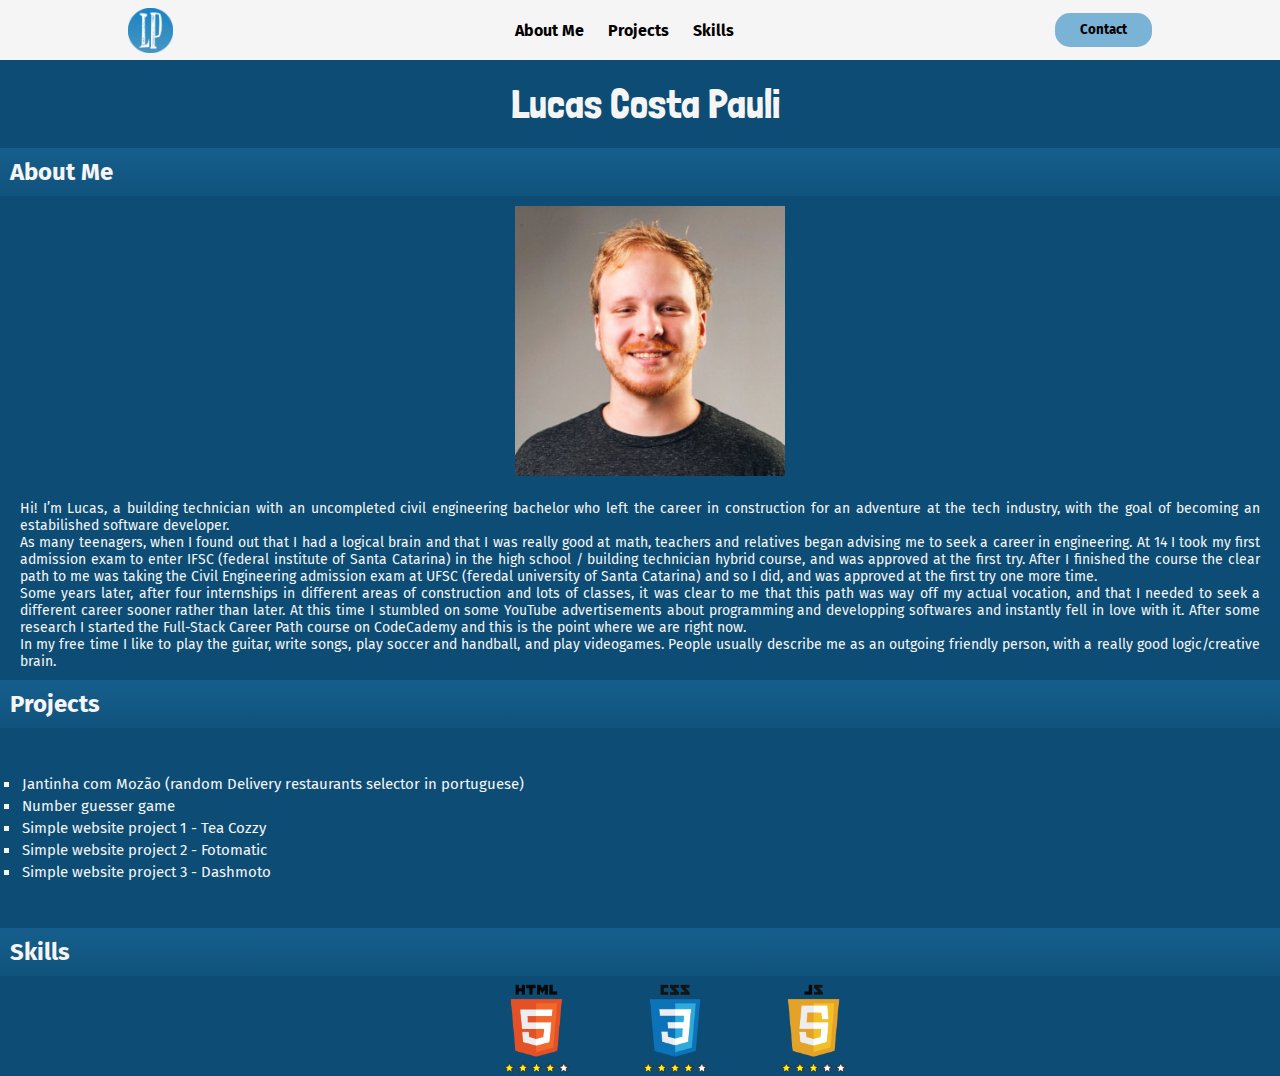
==== index.html @ 15419826 "index.html" ====
<!DOCTYPE html>
<html lang="en">
    <head>
        <meta charset="UTF-8">
        <meta http-equiv="X-UA-Compatible" content="IE=edge">
        <meta name="viewport" content="width=device-width, initial-scale=1.0">
        <title>Lucas Pauli</title>
        <link rel="SHORTCUT ICON" href="./Resources/images/SUWAVE LOGO.png" type="image/x-icon" />
        <link rel="ICON" href="./Resources/LP logo.png" type="image/ico" />
        <link href="./style.css" rel="stylesheet">
        <link rel="preconnect" href="https://fonts.googleapis.com">
        <link rel="preconnect" href="https://fonts.gstatic.com" crossorigin>
        <link href="https://fonts.googleapis.com/css2?family=Fira+Sans:ital,wght@0,100;0,200;0,300;0,400;0,500;0,600;0,700;0,800;0,900;1,100;1,200;1,300;1,400;1,500;1,600;1,700;1,800;1,900&family=Londrina+Solid:wght@100;300;400;900&display=swap" rel="stylesheet">
      </head>
      <body>
        <header class="header">
                <img class="logo" src="./Resources/LP logo.png" alt="Imagem não disponível">   
                <nav>
                    <ul class="navlist">
                        <li><a href="#aboutme">About Me</a></li>
                        <li><a href="#projects">Projects</a></li>
                        <li><a href="#skills">Skills</a></li>
                     </ul>
                </nav>
                <a class="cta" href="./contact.html"><button>Contact</button></a>
        </header>
        <article>
            <script src="script.js"></script>
            <div class="title" id="title" >
                <h1>Lucas Costa Pauli</h1>
            </div>
        <div class="container">

            <div class="aboutme" id="aboutme">
                <h2 class="subtitle">About Me</h2>
            </div>

            <div class="aboutmeimg">
                <img src="./Resources/Lucas Pauli profile pic.jpg" alt="profile picture">
            </div>

            <div class="aboutmecontent">
                <p>Hi! I’m Lucas, a building technician with an uncompleted civil engineering bachelor who left the career in construction for an adventure at the tech industry, with the goal of becoming an estabilished software developer.<br>
                As many teenagers, when I found out that I had a logical brain and that I was really good at math, teachers and relatives began advising me to seek a career in engineering. At 14 I took my first admission exam to enter IFSC (federal institute of Santa Catarina) in the high school / building technician hybrid course, and was approved at the first try. After I finished the course the clear path to me was taking the Civil Engineering admission exam at UFSC (feredal university of Santa Catarina) and so I did, and was approved at the first try one more time.<br>
                Some years later, after four internships in different areas of construction and lots of classes, it was clear to me that this path was way off my actual vocation, and that I needed to seek a different career sooner rather than later. At this time I stumbled on some YouTube advertisements about programming and developping softwares and instantly fell in love with it. After some research I started the Full-Stack Career Path course on CodeCademy and this is the point where we are right now.
                <br>In my free time I like to play the guitar, write songs, play soccer and handball, and play videogames. People usually describe me as an outgoing friendly person, with a really good logic/creative brain.
                </p>
            </div>
          

            <div class="projects" id="projects">
              <h2 class="subtitle">Projects</h2>
            </div>

            <div class="projectscontent">
              <ul>
                  <li><a href="https://lucaspaulii.github.io/Jantinha/" title="Click to see the project!" target="_blank" rel="noopener">Jantinha com Mozão (random Delivery restaurants selector in portuguese)</a></li>
                  <li><a href="" title="Click to see the project!" target="_blank" rel="noopener">Number guesser game</a></li>
                  <li><a href="" title="Click to see the project!" target="_blank" rel="noopener">Simple website project 1 - Tea Cozzy</a></li>
                  <li><a href="" title="Click to see the project!" target="_blank" rel="noopener">Simple website project 2 - Fotomatic</a></li>
                  <li><a href="" title="Click to see the project!" target="_blank" rel="noopener">Simple website project 3 - Dashmoto</a></li>
              </ul>
            </div>
          

            <div class="skills" id="skills">
              <h2 class="subtitle">Skills</h2>
            </div>

            <div class="skillscontent">
              <img src="./Resources/HTML habilities.png" width="7%" title="The stars represent the current hability!">
              <img src="./Resources/CSS habilities.png" width="7%" title="The stars represent the current hability!">
              <img src="./Resources/JS habilities.png" width="7%" title="The stars represent the current hability!">
            </div>
        </div>
        </article>
      </body>
---- style.css ----
*{
    box-sizing: border-box;
    margin: 0;
    padding: 0;
}

.header li, .header a, .header button {
    font-family: 'Fira Sans';
    font-weight: bold;
    color: black;
    text-decoration: none;
}

header {
    display: flex;
    justify-content: space-between;
    align-items: center;
    padding: 30px 10%;
    background-color: whitesmoke;
    height: 60px;
}

body {
    background-color: #0D4D75;
    color: whitesmoke;
}

.navlist {
    list-style: none;
}

.navlist li{
    display: inline-block;
    padding-left: 20px;
}

.navlist li a {
    transition: all 0.3s ease 0s;
}

.navlist li a:hover {
    color: #2987C2;
    font-size: 1.2rem;
}

button {
    padding: 9px 25px;
    background-color: rgba(41, 135, 194, 0.6);
    border-radius: 15px;
    border: none;
    cursor: pointer;
    transition: all 0.5s ease 0s;
}
button:hover {
    background-color: rgba(41, 135, 194, 0.9);
    font-size: 1.2rem;
}
.logo {
    width: 45px;
    height: auto;
    transition: all 1.5s ease 0s;
}

.logo:hover {
    left: 50px;
    transform: rotate(360deg);
}

h1 {
    padding: 20px;
    display: flex;
    justify-content: center;
    align-items: baseline;
    font-family: 'Londrina Solid';
    font-weight: 500;
    padding-right: 10px;
    font-size: 2.5rem;
}

.subtitle {
    font-family: 'Fira Sans';
    padding: 10px;
    background-image: linear-gradient(rgba(41, 135, 194, 0.3),rgba(41, 135, 194, 0.1));
}

.container {
    display: grid;
    grid-template-columns: 1fr 2fr;
    grid-template-rows: 7% 42% 7% 21% 7% 16%;
    height: 800px;
    width: 100%;
    align-items: stretch;
    grid-template-areas: 
    "a a"
    "b c"
    "d d"
    "e e"
    "f f"
    "g g"
    ;
}

.aboutme {
    grid-area: a;
}
.aboutmeimg {
    grid-area: b;
    justify-self: center;
    align-self: center;
}
.aboutmeimg img{
    height: 270px;
    padding-left: 20px;
}

.aboutmecontent {
    grid-area: c;
    align-self: center;
    font-family: 'Fira Sans';
    justify-self: center;
    padding: 0 100px;
}

.aboutmecontent p {
    text-align: justify;
}

.projects {
    grid-area: d;
}

.projectscontent {
    grid-area: e;
    padding-left: 20px;
    font-family: 'Fira Sans';
}

.projectscontent a{
    color: whitesmoke;
    text-decoration: none;
    transition: all 0.3s ease 0s;
}

.projectscontent a:hover{
    font-weight: bolder;
    font-size: 1.15rem;
    color: white;
}

.projectscontent li{
    list-style: square;
    padding: 2px;
}

.skills {
    grid-area: f;
}

.skillscontent {
    grid-area: g;
    align-self: center;
    display: flex;
    justify-content: center;
}

.skillscontent img {
    height: 100px;
    width: auto;
    padding-left: 70px;
    transition: all 0.3s ease 0s;
}

.skillscontent img:hover {
    height: 120px;
    width: auto;
}

.contactcontent {
    font-family: 'Fira Sans';

}

.contactcontent a{
    color:whitesmoke;
    text-decoration: none; 
    transition: all 0.3s ease 0s; 
}

.contactcontent h3{
    padding: 5px 20px;
}

.contactcontent a:hover{
    font-size: 1.4rem;
    padding: 1px;
    box-shadow: black 4px 4px; 
    color: white;     
}
.contactcontent h4{
    padding: 5px 20px;
    font-family: 'Fira Sans';
    font-weight: 400;
}

@media only screen and (max-width: 1400px) {
    .container{
        grid-template-rows: 1fr 2fr 3fr 1fr 200px 1fr 1fr;
        min-height: -moz-fit-content;
        min-height: fit-content;
        grid-template-areas: 
        "a a"
        "b b"
        "c c"
        "d d"
        "e e"
        "f f"
        "g g"
        ;
    }
    .aboutmeimg {
        padding: 10px 0;
    }

    .aboutmecontent {
        font-size: 14px;
        padding: 10px 20px;
    }
    .projectscontent {
        font-size: 15px;
        padding: 50px 15;
        align-self: center;
    }
    .skillscontent {
        justify-self: center;
    }
}
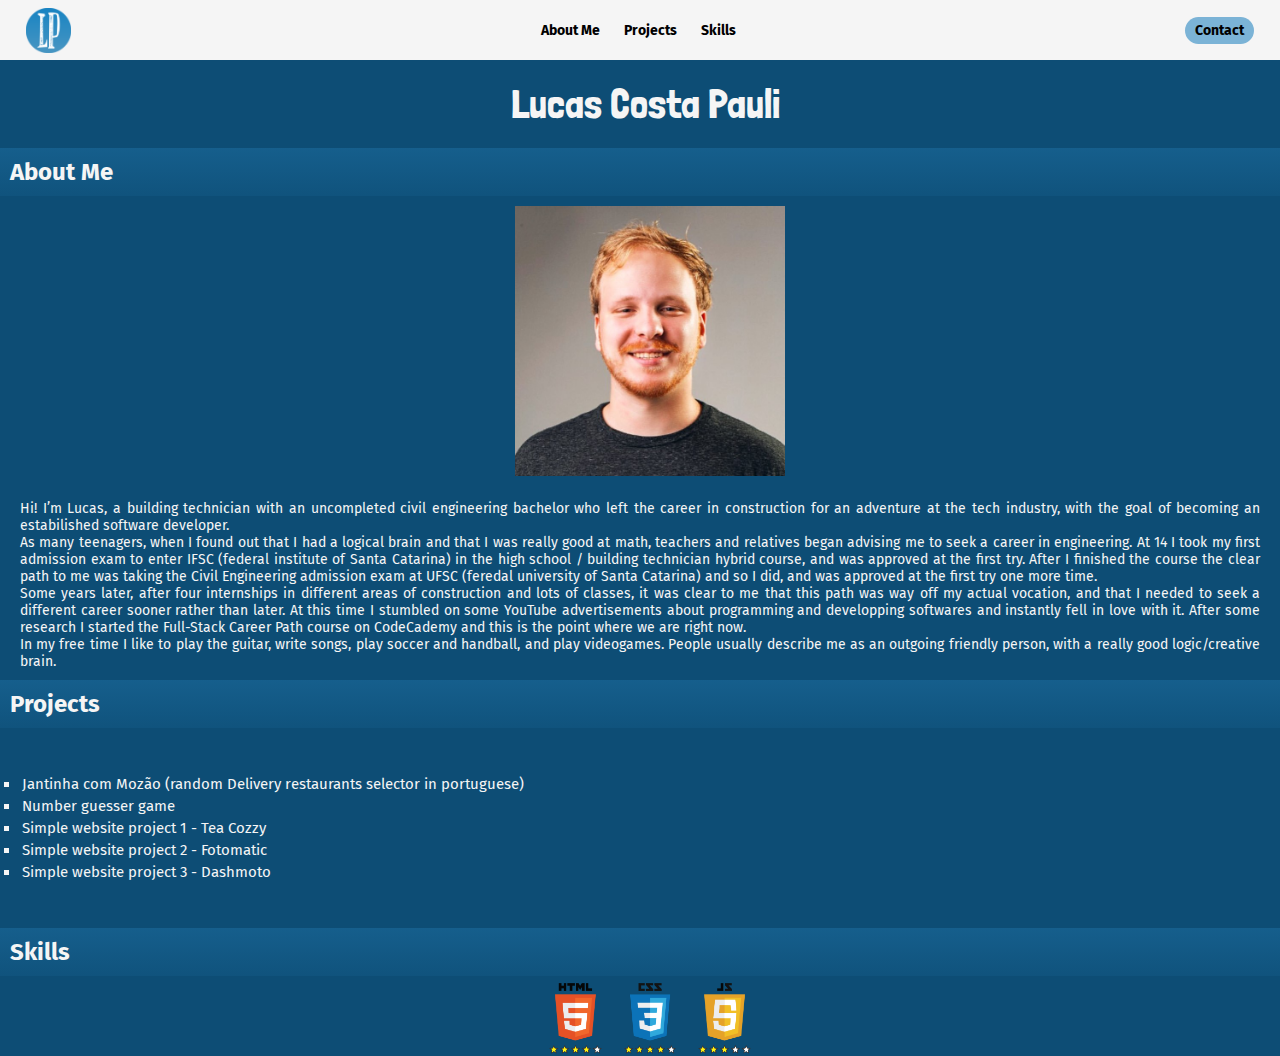
==== commit 0f4ace3a: "20-05 corrections" ====
--- a/index.html
+++ b/index.html
@@ -14,7 +14,7 @@
       </head>
       <body>
         <header class="header">
-                <img class="logo" src="./Resources/LP logo.png" alt="Imagem não disponível">   
+                <img class="logo" id="logo" title="click to see the magic!" src="./Resources/LP logo.png" alt="Imagem não disponível">   
                 <nav>
                     <ul class="navlist">
                         <li><a href="#aboutme">About Me</a></li>
@@ -25,9 +25,8 @@
                 <a class="cta" href="./contact.html"><button>Contact</button></a>
         </header>
         <article>
-            <script src="script.js"></script>
-            <div class="title" id="title" >
-                <h1>Lucas Costa Pauli</h1>
+            <div id="title" >
+                <h1 title="click to restore">Lucas Costa Pauli</h1>
             </div>
         <div class="container">
 
@@ -74,4 +73,6 @@
             </div>
         </div>
         </article>
-      </body>+      </body>
+      <script src="script.js"></script>
+</html>--- a/style.css
+++ b/style.css
@@ -59,6 +59,7 @@
     width: 45px;
     height: auto;
     transition: all 1.5s ease 0s;
+    cursor: pointer;
 }
 
 .logo:hover {
@@ -75,6 +76,8 @@
     font-weight: 500;
     padding-right: 10px;
     font-size: 2.5rem;
+    cursor: pointer;
+    transition: all 0.35s ease 0s;
 }
 
 .subtitle {
@@ -205,7 +208,6 @@
 @media only screen and (max-width: 1400px) {
     .container{
         grid-template-rows: 1fr 2fr 3fr 1fr 200px 1fr 1fr;
-        min-height: -moz-fit-content;
         min-height: fit-content;
         grid-template-areas: 
         "a a"
@@ -232,6 +234,24 @@
     }
     .skillscontent {
         justify-self: center;
-    }
-}
-
+        width: fit-content;
+    }
+    .skillscontent img {
+        height: 80px;
+        width: auto;
+        padding-left: 20px;
+        transition: all 0.3s ease 0s;
+    }
+    header {
+        padding: 30px 2%;
+        background-color: whitesmoke;
+        height: 60px;
+    }
+    .header li, .header a, .header button {
+        font-size: 14px;
+    }
+    button {
+        padding: 5px 10px;
+    }
+}
+
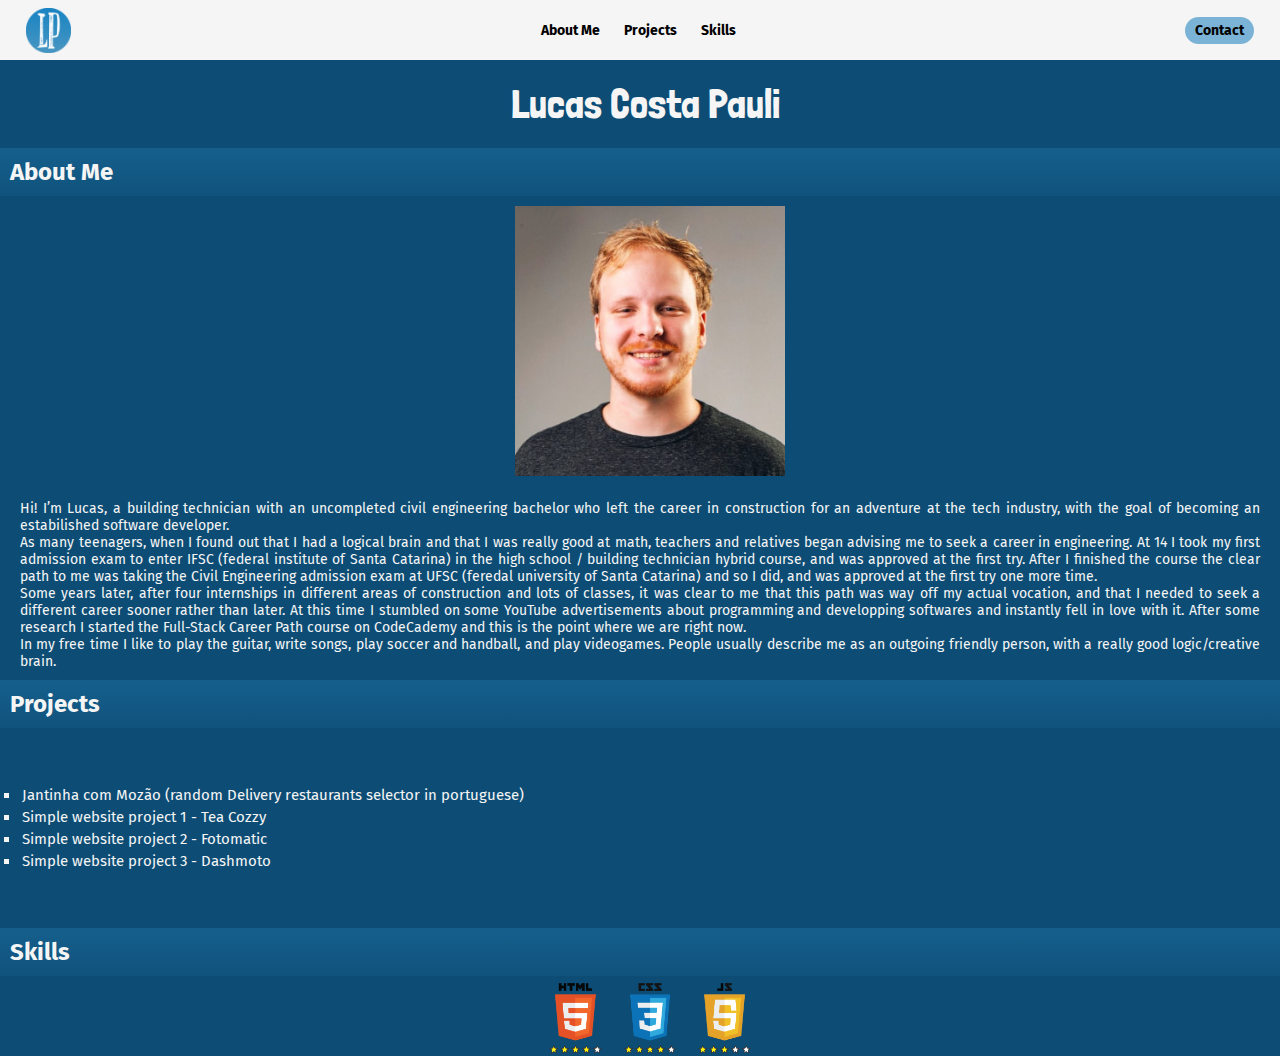
==== commit 383f471b: "projects update" ====
--- a/index.html
+++ b/index.html
@@ -54,10 +54,9 @@
             <div class="projectscontent">
               <ul>
                   <li><a href="https://lucaspaulii.github.io/Jantinha/" title="Click to see the project!" target="_blank" rel="noopener">Jantinha com Mozão (random Delivery restaurants selector in portuguese)</a></li>
-                  <li><a href="" title="Click to see the project!" target="_blank" rel="noopener">Number guesser game</a></li>
-                  <li><a href="" title="Click to see the project!" target="_blank" rel="noopener">Simple website project 1 - Tea Cozzy</a></li>
-                  <li><a href="" title="Click to see the project!" target="_blank" rel="noopener">Simple website project 2 - Fotomatic</a></li>
-                  <li><a href="" title="Click to see the project!" target="_blank" rel="noopener">Simple website project 3 - Dashmoto</a></li>
+                  <li><a href="https://lucaspaulii.github.io/teacozy/" title="Click to see the project!" target="_blank" rel="noopener">Simple website project 1 - Tea Cozzy</a></li>
+                  <li><a href="https://lucaspaulii.github.io/fotomatic/" title="Click to see the project!" target="_blank" rel="noopener">Simple website project 2 - Fotomatic</a></li>
+                  <li><a href="https://lucaspaulii.github.io/dashmoto/" title="Click to see the project!" target="_blank" rel="noopener">Simple website project 3 - Dashmoto</a></li>
               </ul>
             </div>
           
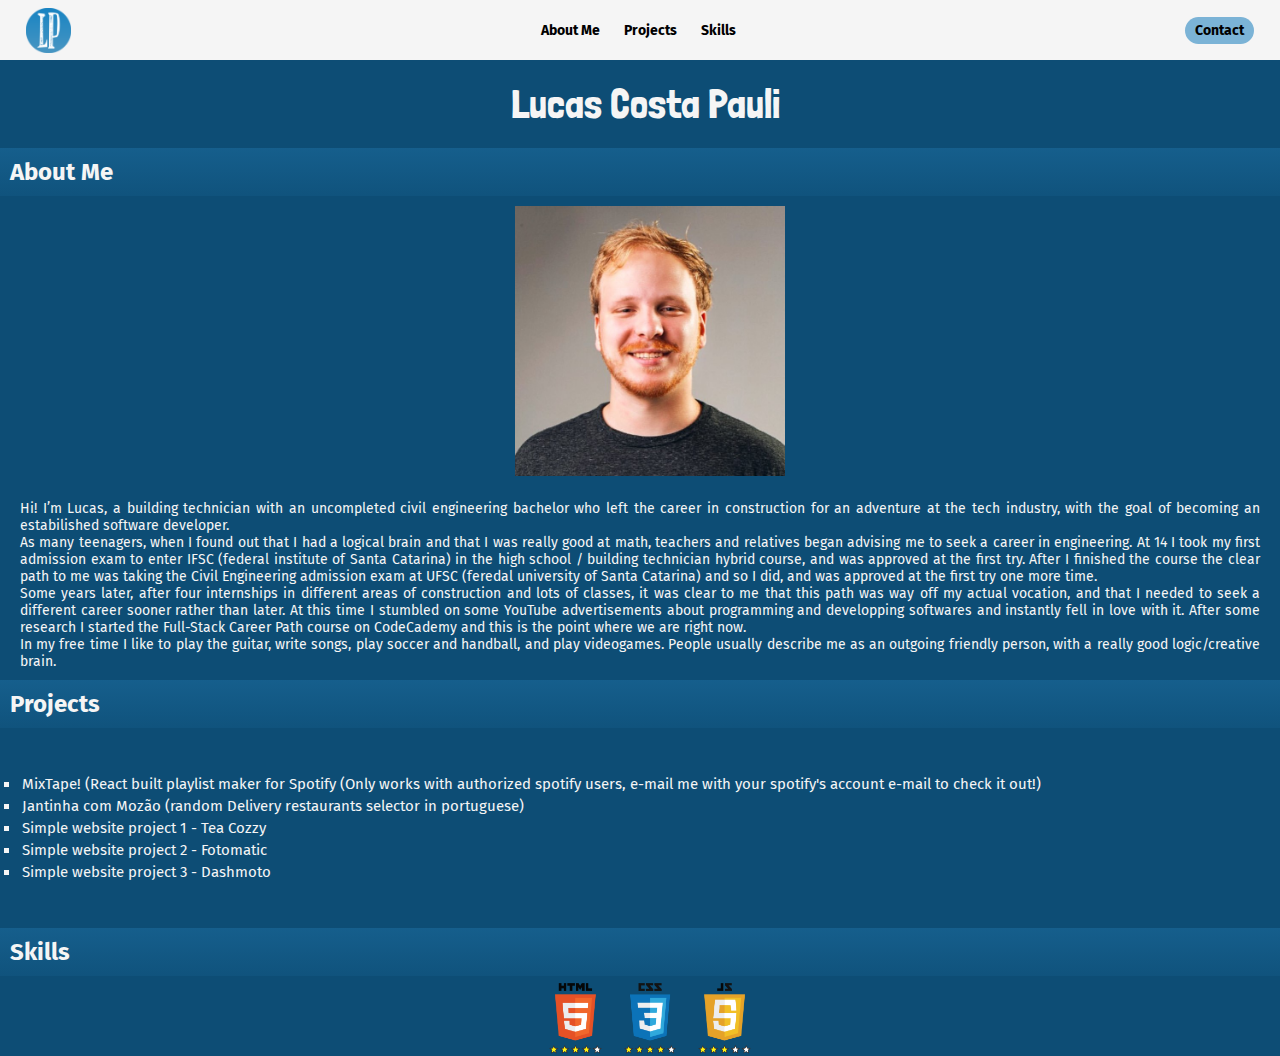
==== commit f261efd5: "new projet added" ====
--- a/index.html
+++ b/index.html
@@ -53,6 +53,7 @@
 
             <div class="projectscontent">
               <ul>
+                  <li><a href="https://mixtape-project.netlify.app/" title="Click to see the project!" target="_blank" rel="noopener">MixTape! (React built playlist maker for Spotify (Only works with authorized spotify users, e-mail me with your spotify's account e-mail to check it out!)</a></li>
                   <li><a href="https://lucaspaulii.github.io/Jantinha/" title="Click to see the project!" target="_blank" rel="noopener">Jantinha com Mozão (random Delivery restaurants selector in portuguese)</a></li>
                   <li><a href="https://lucaspaulii.github.io/teacozy/" title="Click to see the project!" target="_blank" rel="noopener">Simple website project 1 - Tea Cozzy</a></li>
                   <li><a href="https://lucaspaulii.github.io/fotomatic/" title="Click to see the project!" target="_blank" rel="noopener">Simple website project 2 - Fotomatic</a></li>
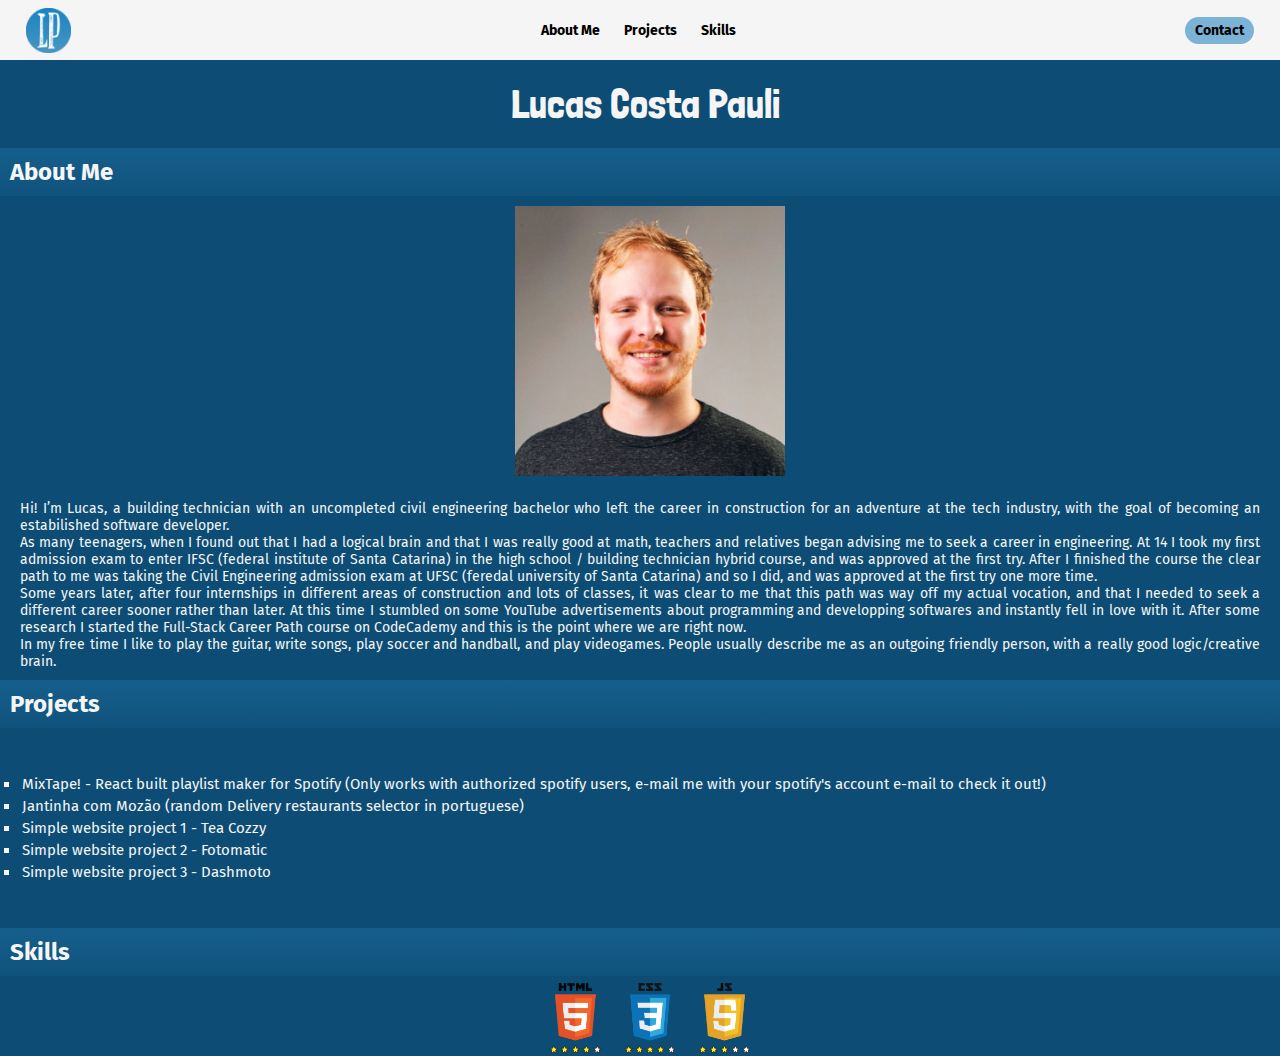
==== commit 33e5caeb: "new projet added 2" ====
--- a/index.html
+++ b/index.html
@@ -53,7 +53,7 @@
 
             <div class="projectscontent">
               <ul>
-                  <li><a href="https://mixtape-project.netlify.app/" title="Click to see the project!" target="_blank" rel="noopener">MixTape! (React built playlist maker for Spotify (Only works with authorized spotify users, e-mail me with your spotify's account e-mail to check it out!)</a></li>
+                  <li><a href="https://mixtape-project.netlify.app/" title="Click to see the project!" target="_blank" rel="noopener">MixTape! - React built playlist maker for Spotify (Only works with authorized spotify users, e-mail me with your spotify's account e-mail to check it out!)</a></li>
                   <li><a href="https://lucaspaulii.github.io/Jantinha/" title="Click to see the project!" target="_blank" rel="noopener">Jantinha com Mozão (random Delivery restaurants selector in portuguese)</a></li>
                   <li><a href="https://lucaspaulii.github.io/teacozy/" title="Click to see the project!" target="_blank" rel="noopener">Simple website project 1 - Tea Cozzy</a></li>
                   <li><a href="https://lucaspaulii.github.io/fotomatic/" title="Click to see the project!" target="_blank" rel="noopener">Simple website project 2 - Fotomatic</a></li>
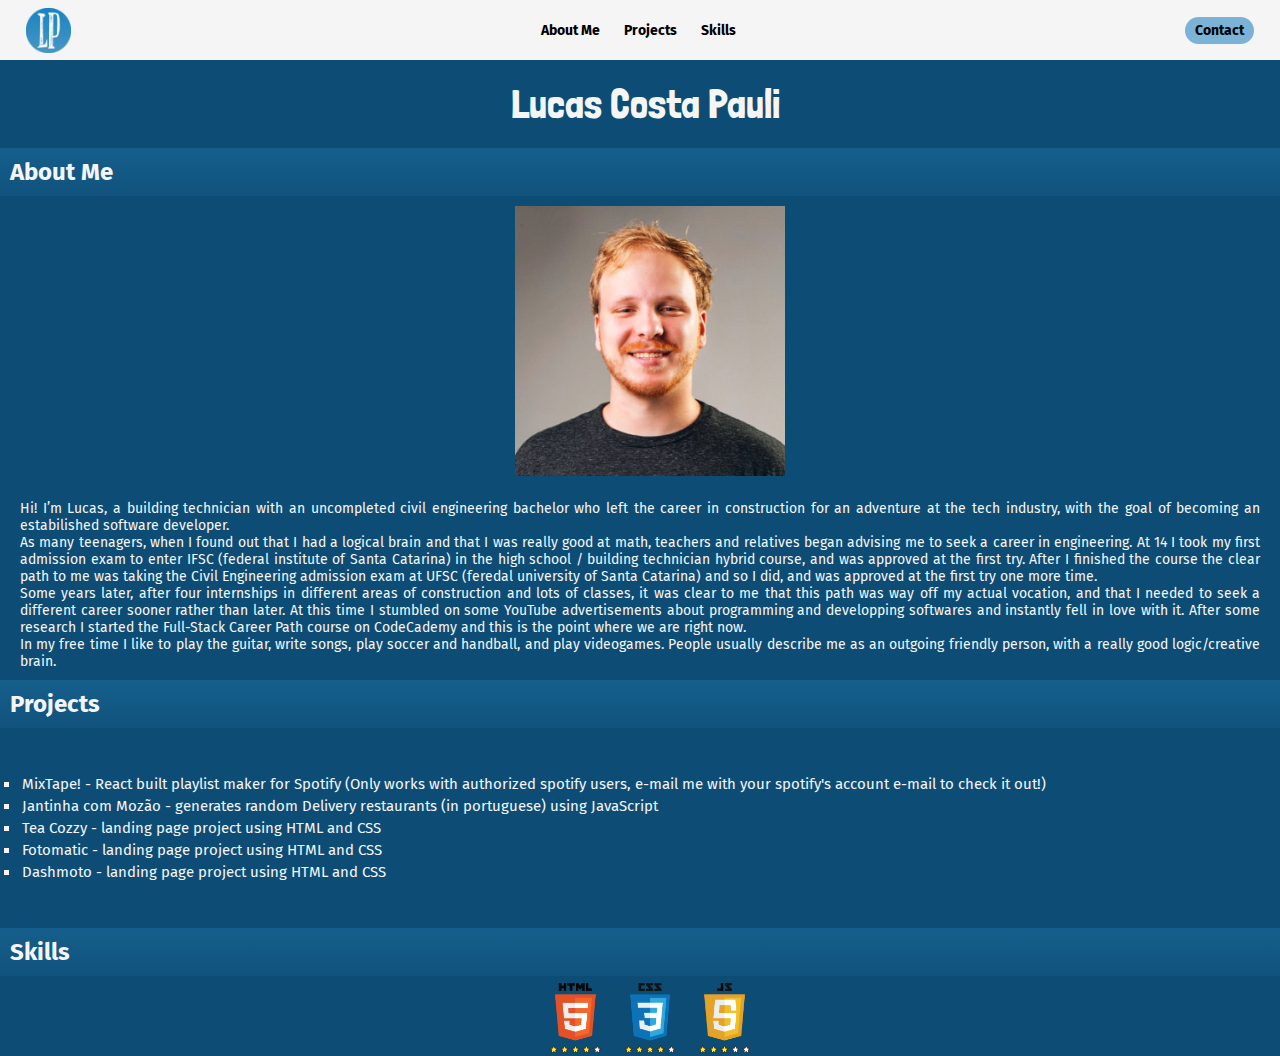
==== commit 5fed6dd6: "new projet added 3" ====
--- a/index.html
+++ b/index.html
@@ -54,10 +54,10 @@
             <div class="projectscontent">
               <ul>
                   <li><a href="https://mixtape-project.netlify.app/" title="Click to see the project!" target="_blank" rel="noopener">MixTape! - React built playlist maker for Spotify (Only works with authorized spotify users, e-mail me with your spotify's account e-mail to check it out!)</a></li>
-                  <li><a href="https://lucaspaulii.github.io/Jantinha/" title="Click to see the project!" target="_blank" rel="noopener">Jantinha com Mozão (random Delivery restaurants selector in portuguese)</a></li>
-                  <li><a href="https://lucaspaulii.github.io/teacozy/" title="Click to see the project!" target="_blank" rel="noopener">Simple website project 1 - Tea Cozzy</a></li>
-                  <li><a href="https://lucaspaulii.github.io/fotomatic/" title="Click to see the project!" target="_blank" rel="noopener">Simple website project 2 - Fotomatic</a></li>
-                  <li><a href="https://lucaspaulii.github.io/dashmoto/" title="Click to see the project!" target="_blank" rel="noopener">Simple website project 3 - Dashmoto</a></li>
+                  <li><a href="https://lucaspaulii.github.io/Jantinha/" title="Click to see the project!" target="_blank" rel="noopener">Jantinha com Mozão - generates random Delivery restaurants (in portuguese) using JavaScript</a></li>
+                  <li><a href="https://lucaspaulii.github.io/teacozy/" title="Click to see the project!" target="_blank" rel="noopener">Tea Cozzy - landing page project using HTML and CSS</a></li>
+                  <li><a href="https://lucaspaulii.github.io/fotomatic/" title="Click to see the project!" target="_blank" rel="noopener">Fotomatic - landing page project using HTML and CSS</a></li>
+                  <li><a href="https://lucaspaulii.github.io/dashmoto/" title="Click to see the project!" target="_blank" rel="noopener">Dashmoto - landing page project using HTML and CSS</a></li>
               </ul>
             </div>
           
